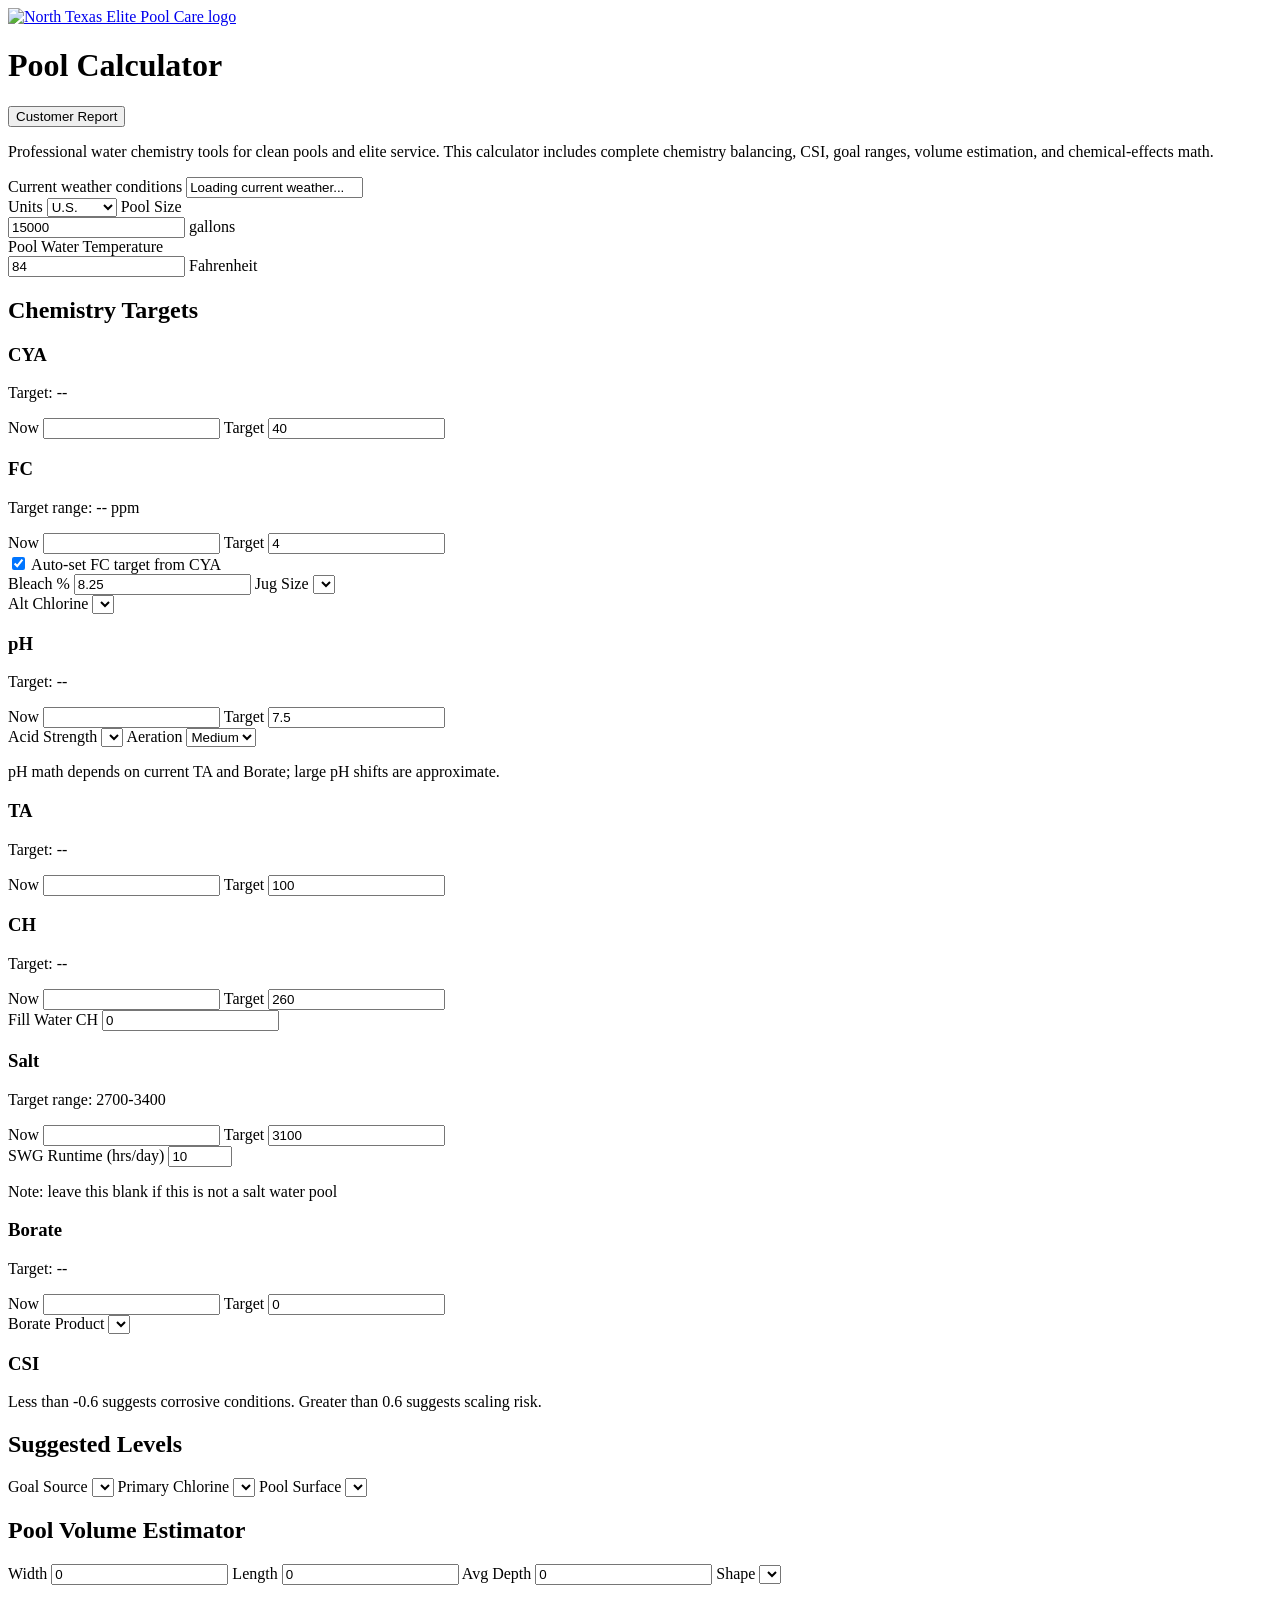
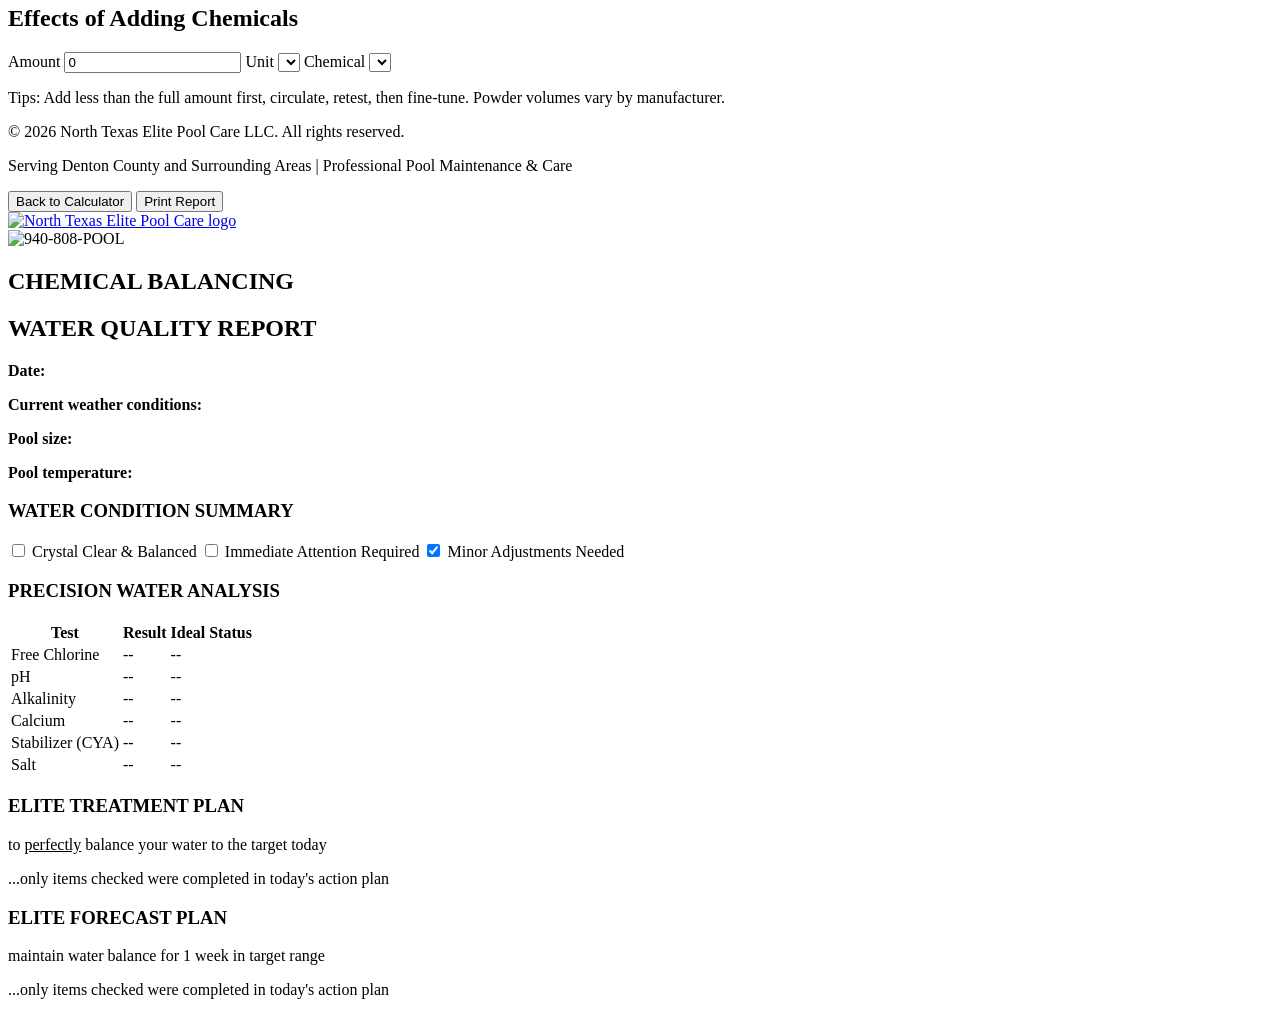
==== docs/index.html @ 8eae047b "Add LLC footer text to site and calculator" ====
<!doctype html>
<html lang="en">
  <head>
    <meta charset="UTF-8" />
    <meta name="viewport" content="width=device-width, initial-scale=1.0" />
    <title>North Texas Elite Pool Care - Pool Calculator</title>
    <link rel="preconnect" href="https://fonts.googleapis.com" />
    <link rel="preconnect" href="https://fonts.gstatic.com" crossorigin />
    <link href="https://fonts.googleapis.com/css2?family=Syne:wght@400;500;700;800&family=Space+Mono:wght@400;700&display=swap" rel="stylesheet" />
    <script type="module" crossorigin src="./assets/index-DfLsSyTU.js"></script>
    <link rel="stylesheet" crossorigin href="./assets/index-Meb5smCX.css">
  </head>
  <body>
    <div class="orb orb-one" aria-hidden="true"></div>
    <div class="orb orb-two" aria-hidden="true"></div>

    <main class="layout">
      <header class="hero panel reveal">
        <div class="brand-row">
          <a href="https://sharper4.github.io/NTXElitePoolCare/" aria-label="North Texas Elite Pool Care home">
            <img class="brand-logo" src="./PrimaryLogo.png" alt="North Texas Elite Pool Care logo" />
          </a>
          <div class="brand-title-actions">
            <h1>Pool Calculator</h1>
            <div class="hero-actions">
              <button id="open-report" type="button" class="action-btn">Customer Report</button>
            </div>
          </div>
        </div>
        <div class="hero-detail-row">
          <p class="hero-copy">
            Professional water chemistry tools for clean pools and elite service. This calculator includes
            complete chemistry balancing, CSI, goal ranges, volume estimation, and chemical-effects math.
          </p>
          <label id="weather-label" class="hero-weather"><span id="weather-label-text">Current weather conditions</span>
            <input id="weather-conditions" type="text" value="Loading current weather..." />
          </label>
        </div>
      </header>

      <section class="panel controls reveal stagger-1">
        <div class="grid three">
          <label>
            Units
            <select id="units">
              <option value="0">U.S.</option>
              <option value="1">Metric</option>
              <option value="2">Imperial</option>
            </select>
          </label>
          <label>
            Pool Size
            <div class="input-line">
              <input id="size" type="number" min="0" step="1" value="15000" />
              <span id="size-unit" class="unit-pill">gallons</span>
            </div>
          </label>
          <label>
            Pool Water Temperature
            <div class="input-line">
              <input id="temp" type="number" min="0" step="1" value="84" />
              <span id="temp-unit" class="unit-pill">Fahrenheit</span>
            </div>
          </label>
        </div>
      </section>

      <section id="service-details-section" class="panel reveal stagger-1" hidden>
        <div class="section-head">
          <h2>Service Details</h2>
        </div>
        <div class="grid three">
          <label>Customer
            <input id="customer-name" type="text" placeholder="Customer name" />
          </label>
          <label>Address
            <input id="customer-address" type="text" placeholder="Service address" />
          </label>
          <label>Technician
              <input id="technician-name" type="text" value="" />
          </label>
        </div>
      </section>

      <div hidden aria-hidden="true">
        <input id="tc-now" type="number" step="0.1" value="0" />
        <input id="phosphates-now" type="number" step="1" value="0" />
      </div>

      <section class="panel reveal stagger-2">
        <div class="section-head">
          <h2>Chemistry Targets</h2>
        </div>
        <div class="chem-grid">
          <article class="chem-card cya">
            <div class="chem-head">
              <h3>CYA</h3>
              <p id="cya-target-range" class="range-pill">Target: --</p>
            </div>
            <div class="pair">
              <label>Now <input id="cya-from" type="number" step="1" value="" /></label>
              <label>Target <input id="cya-to" type="number" step="1" value="40" /></label>
            </div>
            <div id="cya-result" class="result-block"></div>
          </article>

          <article class="chem-card fc">
            <div class="chem-head">
              <h3>FC</h3>
              <p id="fc-target-range" class="range-pill">Target range: -- ppm</p>
            </div>
            <div class="pair">
              <label>Now <input id="fc-from" type="number" step="0.1" value="" /></label>
              <label>Target <input id="fc-to" type="number" step="0.1" value="4" /></label>
            </div>
            <label class="check-line"><input id="fc-auto-target" type="checkbox" checked /> Auto-set FC target from CYA</label>
            <div class="mini-grid mini-grid-compact-two">
              <label>Bleach % <input id="fc-percent" type="number" step="0.1" value="8.25" /></label>
              <label>Jug Size
                <select id="fc-jug"></select>
              </label>
            </div>
            <div class="mini-grid">
              <label>Alt Chlorine
                <select id="fc-pop"></select>
              </label>
            </div>
            <div id="fc-result" class="result-block"></div>
          </article>

          <article class="chem-card ph">
            <div class="chem-head">
              <h3>pH</h3>
              <p id="ph-target-range" class="range-pill">Target: --</p>
            </div>
            <div class="pair">
              <label>Now <input id="ph-from" type="number" step="0.1" value="" /></label>
              <label>Target <input id="ph-to" type="number" step="0.1" value="7.5" /></label>
            </div>
            <div class="mini-grid">
              <label>Acid Strength
                <select id="ma-pop"></select>
              </label>
              <label>Aeration
                <select id="ph-aeration">
                  <option value="none">None</option>
                  <option value="low">Low</option>
                  <option value="medium" selected>Medium</option>
                  <option value="high">High</option>
                </select>
              </label>
            </div>
            <p class="note">pH math depends on current TA and Borate; large pH shifts are approximate.</p>
            <div id="ph-result" class="result-block"></div>
          </article>

          <article class="chem-card ta">
            <div class="chem-head">
              <h3>TA</h3>
              <p id="ta-target-range" class="range-pill">Target: --</p>
            </div>
            <div class="pair">
              <label>Now <input id="ta-from" type="number" step="1" value="" /></label>
              <label>Target <input id="ta-to" type="number" step="1" value="100" /></label>
            </div>
            <div id="ta-result" class="result-block"></div>
          </article>

          <article class="chem-card ch">
            <div class="chem-head">
              <h3>CH</h3>
              <p id="ch-target-range" class="range-pill">Target: --</p>
            </div>
            <div class="pair">
              <label>Now <input id="ch-from" type="number" step="1" value="" /></label>
              <label>Target <input id="ch-to" type="number" step="1" value="260" /></label>
            </div>
            <label>Fill Water CH <input id="ch-fill" type="number" step="1" value="0" /></label>
            <div id="ch-result" class="result-block"></div>
          </article>

          <article class="chem-card salt">
            <div class="chem-head">
              <h3>Salt</h3>
              <p id="salt-target-range" class="range-pill">Target range: 2700-3400</p>
            </div>
            <div class="pair">
              <label>Now <input id="salt-from" type="number" step="1" value="" /></label>
              <label>Target <input id="salt-to" type="number" step="1" value="3100" /></label>
            </div>
            <div class="pair">
              <label>SWG Runtime (hrs/day) <input id="swg-runtime" type="number" step="0.5" min="1" max="24" value="10" /></label>
            </div>
            <p class="note">Note: leave this blank if this is not a salt water pool</p>
            <div id="salt-result" class="result-block"></div>
          </article>

          <article class="chem-card bor">
            <div class="chem-head">
              <h3>Borate</h3>
              <p id="bor-target-range" class="range-pill">Target: --</p>
            </div>
            <div class="pair">
              <label>Now <input id="bor-from" type="number" step="1" value="" /></label>
              <label>Target <input id="bor-to" type="number" step="1" value="0" /></label>
            </div>
            <label>Borate Product
              <select id="bor-pop"></select>
            </label>
            <div id="bor-result" class="result-block"></div>
          </article>

          <article class="chem-card csi">
            <h3>CSI</h3>
            <div id="csi-result" class="result-block"></div>
            <p class="note">Less than -0.6 suggests corrosive conditions. Greater than 0.6 suggests scaling risk.</p>
          </article>
        </div>
      </section>

      <section class="panel reveal stagger-3">
        <div class="section-head">
          <h2>Suggested Levels</h2>
        </div>
        <div class="grid three">
          <label>Goal Source
            <select id="from-pop"></select>
          </label>
          <label>Primary Chlorine
            <select id="chlorine-pop"></select>
          </label>
          <label>Pool Surface
            <select id="surface-pop"></select>
          </label>
        </div>
        <div id="goal-result" class="result-block"></div>
      </section>

      <section class="grid two reveal stagger-4">
        <article class="panel">
          <h2>Pool Volume Estimator</h2>
          <div class="grid four">
            <label>Width <input id="sz-wid" type="number" step="0.1" value="0" /></label>
            <label>Length <input id="sz-len" type="number" step="0.1" value="0" /></label>
            <label>Avg Depth <input id="sz-deep" type="number" step="0.1" value="0" /></label>
            <label>Shape
              <select id="sz-pop"></select>
            </label>
          </div>
          <p id="sz-result" class="result-inline"></p>
        </article>

        <article class="panel">
          <h2>Effects of Adding Chemicals</h2>
          <div class="grid three">
            <label>Amount <input id="eff-oz" type="number" step="0.1" value="0" /></label>
            <label>Unit
              <select id="eff-unit"></select>
            </label>
            <label>Chemical
              <select id="eff-pop"></select>
            </label>
          </div>
          <p id="eff-result" class="result-inline"></p>
        </article>
      </section>

      <footer class="panel foot reveal stagger-5">
        <p>
          Tips: Add less than the full amount first, circulate, retest, then fine-tune. Powder volumes vary by manufacturer.
        </p>
        <p>&copy; 2026 North Texas Elite Pool Care LLC. All rights reserved.</p>
        <p>Serving Denton County and Surrounding Areas | Professional Pool Maintenance & Care</p>
      </footer>

      <section id="report-view" class="report-view">
        <div class="report-toolbar">
          <button id="back-to-app" type="button" class="action-btn subtle">Back to Calculator</button>
          <button id="print-report" type="button" class="action-btn">Print Report</button>
        </div>

        <article class="report-sheet">
          <header class="report-header">
            <a href="https://sharper4.github.io/NTXElitePoolCare/" aria-label="North Texas Elite Pool Care home">
              <img class="report-logo" src="./LogoAlone.png" alt="North Texas Elite Pool Care logo" />
            </a>
            <div class="report-header-center">
              <img class="report-phone-img" src="./PhoneNumber.png" alt="940-808-POOL" />
            </div>
            <div class="report-header-title">
              <h2>CHEMICAL BALANCING</h2>
              <h2>WATER QUALITY REPORT</h2>
            </div>
          </header>

          <section class="report-meta">
            <p id="r-row-customer" hidden><strong>Customer:</strong> <span id="r-customer"></span></p>
            <p id="r-row-address" hidden><strong>Address:</strong> <span id="r-address"></span></p>
            <p><strong>Date:</strong> <span id="r-date"></span></p>
            <p id="r-row-technician" hidden><strong>Technician:</strong> <span id="r-technician"></span></p>
            <p><strong>Current weather conditions:</strong> <span id="r-weather"></span></p>
            <p><strong>Pool size:</strong> <span id="r-pool-size"></span></p>
            <p><strong>Pool temperature:</strong> <span id="r-pool-temp"></span></p>
          </section>

          <section class="report-block">
            <h3>WATER CONDITION SUMMARY</h3>
            <div class="condition-three-col check-row">
              <label><input id="status-clear" type="checkbox" /> Crystal Clear &amp; Balanced</label>
              <label><input id="status-immediate" type="checkbox" /> Immediate Attention Required</label>
              <label><input id="status-minor" type="checkbox" checked /> Minor Adjustments Needed</label>
            </div>
          </section>

          <section class="report-block">
            <h3>PRECISION WATER ANALYSIS</h3>
            <table class="report-table">
              <thead>
                <tr>
                  <th>Test</th>
                  <th>Result</th>
                  <th>Ideal</th>
                  <th>Status</th>
                </tr>
              </thead>
              <tbody>
                <tr><td>Free Chlorine</td><td id="r-fc">--</td><td id="ideal-fc">--</td><td id="s-fc"></td></tr>
                <tr><td>pH</td><td id="r-ph">--</td><td id="ideal-ph">--</td><td id="s-ph"></td></tr>
                <tr><td>Alkalinity</td><td id="r-ta">--</td><td id="ideal-ta">--</td><td id="s-ta"></td></tr>
                <tr><td>Calcium</td><td id="r-ch">--</td><td id="ideal-ch">--</td><td id="s-ch"></td></tr>
                <tr><td>Stabilizer (CYA)</td><td id="r-cya">--</td><td id="ideal-cya">--</td><td id="s-cya"></td></tr>
                <tr><td>Salt</td><td id="r-salt">--</td><td id="ideal-salt">--</td><td id="s-salt"></td></tr>
              </tbody>
            </table>
          </section>

          <section class="report-block report-two-col">
            <div>
              <div class="report-title-row">
                <h3>ELITE TREATMENT PLAN</h3>
                <p class="report-note-inline">to <u>perfectly</u> balance your water to the target today</p>
              </div>
              <ul id="r-treatment-list" class="check-list chemical-checklist"></ul>
              <p class="report-note-muted">...only items checked were completed in today's action plan</p>
            </div>
            <div>
              <div class="report-title-row">
                <h3>ELITE FORECAST PLAN</h3>
                <p class="report-note-inline">maintain water balance for 1 week in target range</p>
              </div>
              <ul id="r-forecast-list" class="check-list chemical-checklist"></ul>
              <p class="report-note-muted">...only items checked were completed in today's action plan</p>
            </div>
          </section>

          <section id="report-tech-insights" class="report-block" hidden>
            <h3>TECHNICIAN INSIGHTS</h3>
            <textarea id="r-insights" rows="2">Water chemistry adjusted based on maintaining target levels for one week. Continue circulation and retest as scheduled.</textarea>
          </section>

          <section id="report-elite-difference" class="report-block" hidden>
            <h3>THE ELITE DIFFERENCE</h3>
            <p>We do not just clean pools, we protect your investment.</p>
            <ul class="check-list static static-grid">
              <li>Precision water chemistry (not guesswork)</li>
              <li>Pro-grade chemicals &amp; equipment</li>
              <li>Consistent, reliable weekly service</li>
              <li>Clear communication every visit</li>
            </ul>
          </section>
        </article>
      </section>
    </main>

  </body>
</html>
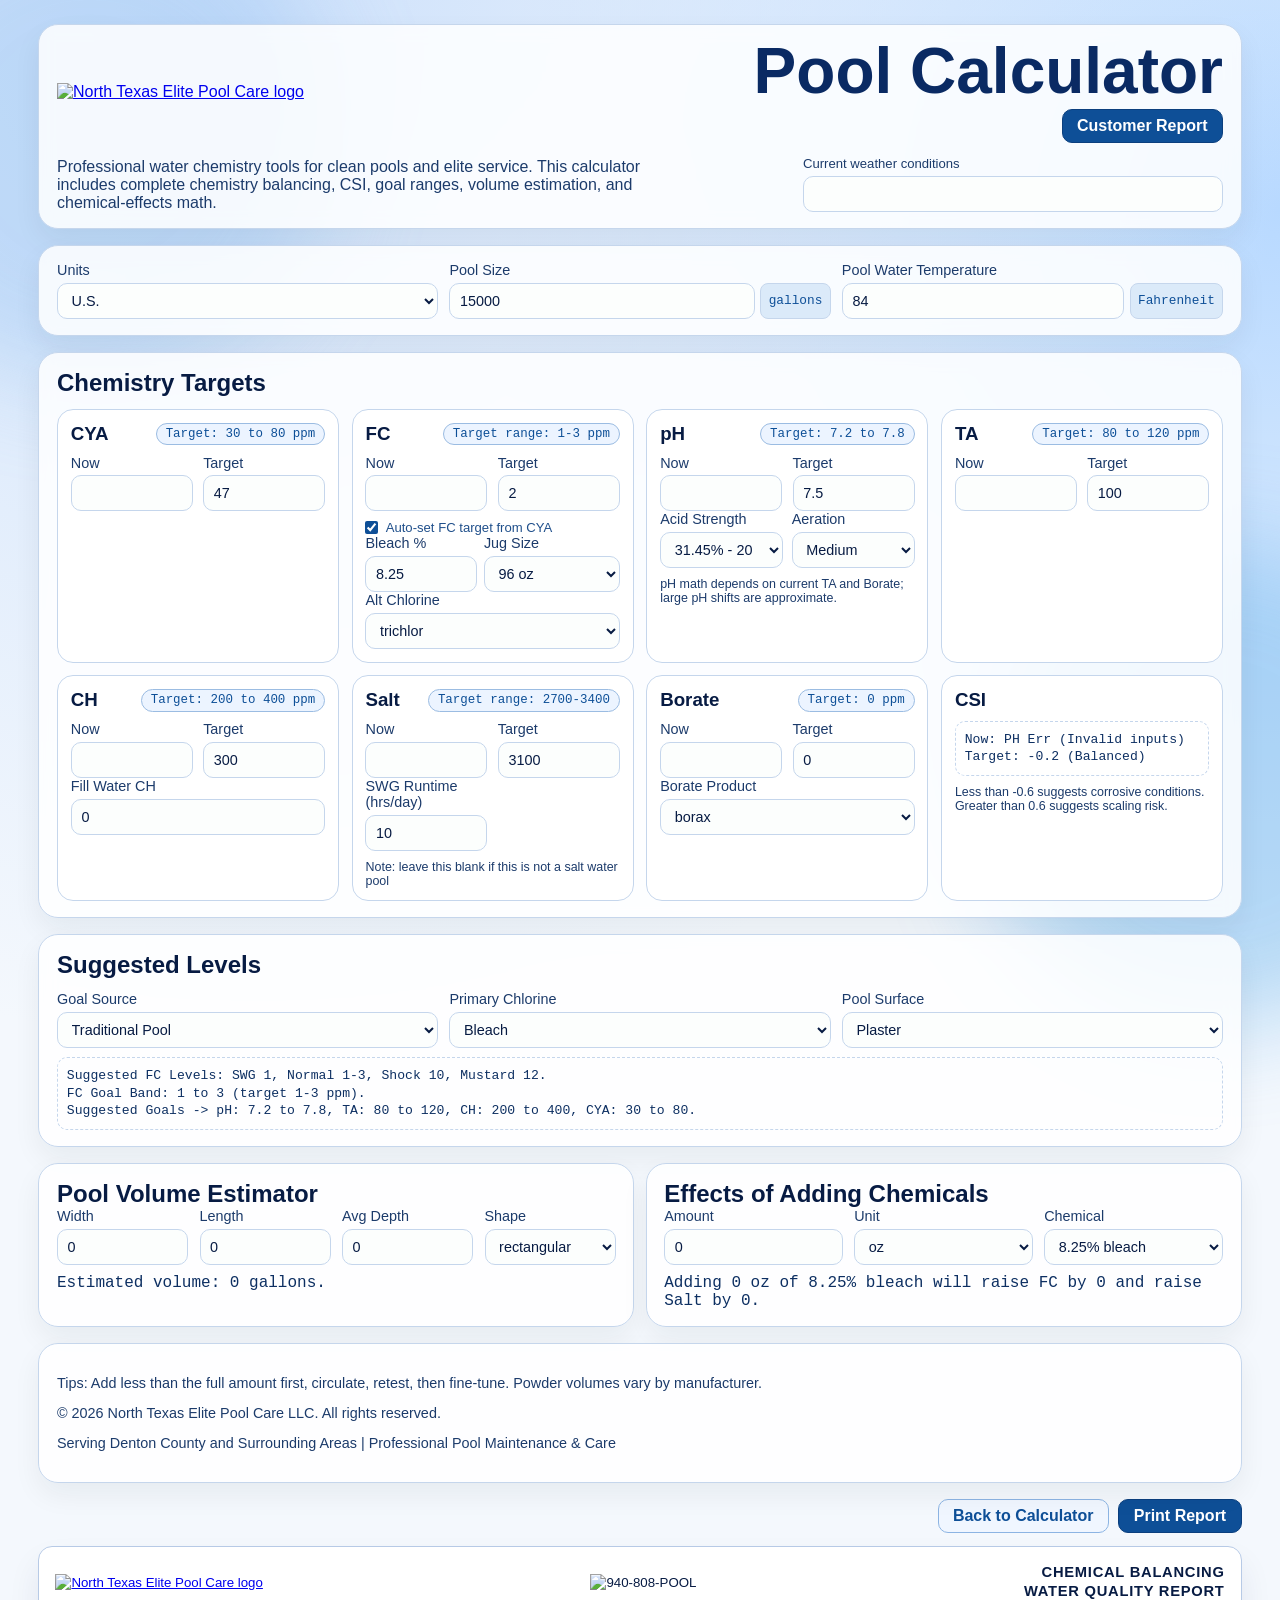
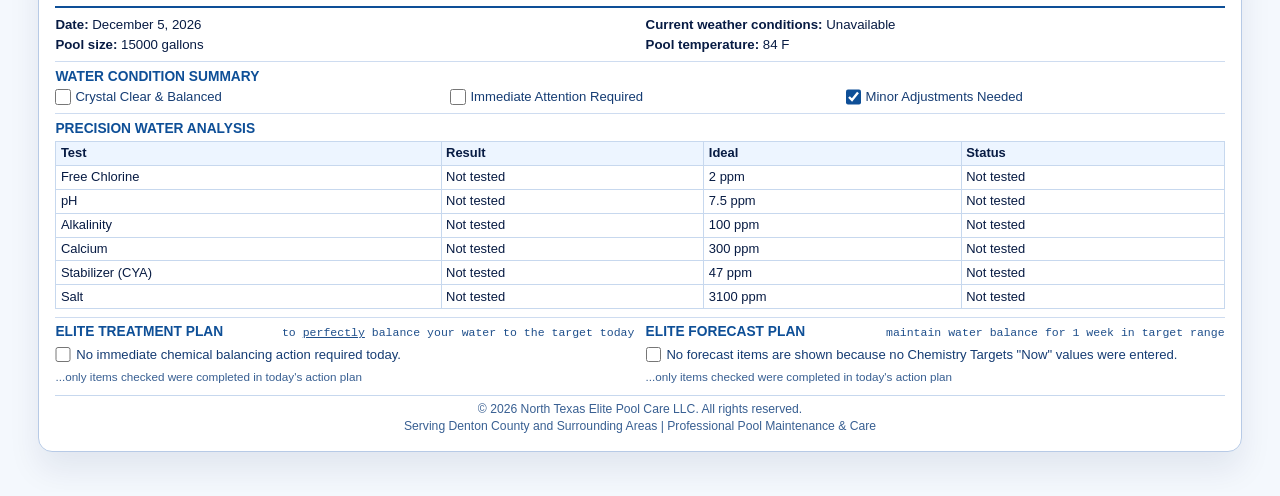
==== commit dac8aa55: "Update report controls, notes sizing, and disclaimer styling" ====
--- a/docs/index.html
+++ b/docs/index.html
@@ -368,6 +368,11 @@
               <li>Clear communication every visit</li>
             </ul>
           </section>
+
+            <footer class="report-footer-note">
+              <p>&copy; 2026 North Texas Elite Pool Care LLC. All rights reserved.</p>
+              <p>Serving Denton County and Surrounding Areas | Professional Pool Maintenance &amp; Care</p>
+            </footer>
         </article>
       </section>
     </main>
--- a/docs/assets/index-Meb5smCX.css
+++ b/docs/assets/index-Meb5smCX.css
@@ -0,0 +1 @@
+:root{--bg:#f4f8fd;--ink:#071b43;--muted:#1c3b6b;--line:#c5d6ec;--panel:#ffffffd9;--brand:#0e4f97;--brand-soft:#dbeaf9;--warn:#a14d00;--danger:#8d1f20;--ok:#17653f}*{box-sizing:border-box}html,body{min-height:100%;margin:0}body{color:var(--ink);background:radial-gradient(circle at 20% 0%, #cfe2fb 0%, transparent 45%), radial-gradient(circle at 100% 10%, #b8d9ff 0%, transparent 35%), var(--bg);font-family:Syne,sans-serif}.layout{gap:1rem;width:min(1220px,94vw);margin:1.5rem auto 2.5rem;display:grid}.orb{z-index:-1;filter:blur(50px);opacity:.35;pointer-events:none;border-radius:50%;width:38vw;height:38vw;position:fixed}.orb-one{background:#8bbcf1;top:-8vw;left:-12vw}.orb-two{background:#4ba4e9;bottom:-10vw;right:-14vw}.panel{border:1px solid var(--line);background:var(--panel);-webkit-backdrop-filter:blur(8px);backdrop-filter:blur(8px);border-radius:20px;padding:1rem 1.1rem;box-shadow:0 12px 28px #0f22200f}.hero h1{color:#0a2a63;margin:0;font-size:clamp(2.4rem,6vw,4rem);line-height:.95}.brand-row{justify-content:space-between;align-items:center;gap:1rem;display:flex}.brand-title-actions{flex-direction:column;align-items:flex-end;gap:.45rem;display:flex}.brand-logo{object-fit:contain;width:min(44vw,290px);height:auto}.eyebrow{letter-spacing:.08em;text-transform:uppercase;color:var(--brand);margin:0;font-family:Space Mono,monospace;font-size:.75rem}.hero-copy{max-width:70ch;color:var(--muted);margin:0}.hero-detail-row{grid-template-columns:minmax(0,1fr) minmax(300px,420px);align-items:end;gap:.9rem;margin-top:.8rem;display:grid}.hero-weather{justify-self:end;width:100%;max-width:420px;font-size:.82rem}.hero-actions{margin-top:0}.action-btn{color:#fff;font:inherit;cursor:pointer;background:#0e4f97;border:1px solid #0b3f7e;border-radius:10px;padding:.45rem .9rem;font-weight:700}.action-btn:hover{background:#0c4583}.action-btn.subtle{color:#0e4f97;background:#f0f6ff;border-color:#8cb4e3}h2,h3{margin:0}.section-head{margin-bottom:.75rem}.service-head{justify-content:space-between;align-items:end;gap:.8rem;display:flex}.service-weather{min-width:320px;max-width:420px;font-size:.82rem}.status{color:var(--muted);margin-top:.35rem;font-size:.9rem}.chem-grid{grid-template-columns:repeat(auto-fit,minmax(260px,1fr));gap:.8rem;display:grid}.chem-card{border:1px solid var(--line);background:#fff;border-radius:16px;padding:.8rem}.chem-card.within-range{background:#f2fbf5;border-color:#1f8f4d;box-shadow:inset 0 0 0 1px #1f8f4d33}.chem-card.out-of-range{background:#fff4f5;border-color:#cc3b3f;box-shadow:inset 0 0 0 1px #cc3b3f33}.chem-card h3{margin-bottom:.6rem}.chem-head{justify-content:space-between;align-items:center;gap:.5rem;margin-bottom:.6rem;display:flex}.chem-head h3{margin-bottom:0}.grid{gap:.7rem;display:grid}.grid.two{grid-template-columns:repeat(2,minmax(0,1fr))}.grid.three{grid-template-columns:repeat(3,minmax(0,1fr))}.grid.four{grid-template-columns:repeat(4,minmax(0,1fr))}.pair{grid-template-columns:repeat(2,minmax(0,1fr));gap:.65rem;display:grid}.mini-grid{grid-template-columns:repeat(auto-fit,minmax(120px,1fr));gap:.55rem;display:grid}.mini-grid-compact-two{grid-template-columns:minmax(0,.9fr) minmax(0,1.1fr);gap:.45rem}label{color:var(--muted);gap:.3rem;font-size:.9rem;display:grid}input,select{border:1px solid var(--line);width:100%;min-height:2.25rem;font:inherit;color:var(--ink);background:#fcfefd;border-radius:10px;padding:.35rem .6rem}input[type=checkbox]{accent-color:#0e4f97;width:.95rem;height:.95rem;min-height:0;margin:0;padding:0}input:focus,select:focus{border-color:var(--brand);outline:2px solid #9bddd3}.input-line{gap:.35rem;display:flex}.unit-pill{border:1px solid var(--line);background:var(--brand-soft);color:var(--brand);white-space:nowrap;border-radius:8px;justify-content:center;align-items:center;padding:0 .45rem;font-family:Space Mono,monospace;font-size:.8rem;display:inline-flex}.result-block{border:1px dashed var(--line);color:#0d2f62;border-radius:10px;min-height:3.2rem;margin-top:.55rem;padding:.55rem;font-family:Space Mono,monospace;font-size:.82rem;line-height:1.35}.chem-card:not(.csi) .result-block{display:none}.result-inline{color:#0d2f62;margin:.6rem 0 0;font-family:Space Mono,monospace}.range-pill{color:#0d4f97;background:#ecf4ff;border:1px solid #9bbce2;border-radius:999px;margin:0;padding:.2rem .55rem;font-family:Space Mono,monospace;font-size:.78rem;display:inline-flex}.check-line{color:#1f4f8b;align-items:flex-start;gap:.45rem;margin-top:.55rem;font-size:.82rem;display:flex}.check-line input{width:auto;min-height:auto}.note{color:var(--muted);margin:.55rem 0 0;font-size:.78rem}.foot{color:var(--muted);font-size:.9rem}.report-view{gap:.8rem;display:grid}.report-toolbar{justify-content:flex-end;gap:.6rem;display:flex}.report-sheet{background:#fff;border:1px solid #b7cae6;border-radius:14px;padding:1rem;font-size:.83rem;line-height:1.28;box-shadow:0 18px 32px #061f4714}.report-header{border-bottom:2px solid #0e4f97;justify-content:space-between;align-items:center;gap:.8rem;margin-bottom:.5rem;padding-bottom:.3rem;display:flex}.report-logo{object-fit:contain;flex-shrink:0;width:auto;height:5rem}.report-header-center{flex:1;justify-content:center;align-items:center;display:flex}.report-phone{color:#0e4f97;letter-spacing:.04em;text-align:center;white-space:nowrap;margin:0;font-size:1.05rem;font-weight:700}.report-phone-img{object-fit:contain;width:auto;max-height:3rem}.report-header-title{flex-direction:column;align-items:flex-end;gap:0;display:flex}.report-header-title h2{text-align:right;letter-spacing:.05em;margin:0;font-size:.92rem;line-height:1.3}.report-meta{grid-template-columns:repeat(2,minmax(0,1fr));gap:.2rem .7rem;margin-bottom:.5rem;display:grid}.report-meta p{margin:0}.report-block{border-top:1px solid #cedcf0;margin-top:.45rem;padding-top:.35rem}.report-block h3{color:#0e4f97;margin:0 0 .2rem;font-size:.86rem}.report-title-row{justify-content:space-between;align-items:baseline;gap:.45rem;display:flex}.report-note-inline{color:#1f4f8b;text-align:right;white-space:nowrap;margin:0;font-family:Space Mono,monospace;font-size:.72rem}.report-note-muted{color:#385f92;margin:.2rem 0 0;font-size:.73rem}.report-two-col{grid-template-columns:repeat(2,minmax(0,1fr));gap:.7rem;display:grid}.report-table{border-collapse:collapse;width:100%;font-size:.81rem}.report-table th,.report-table td{border:1px solid #c7d8ee;padding:.2rem .28rem}.report-table th{text-align:left;background:#edf5ff}.check-row{flex-wrap:wrap;gap:.7rem;margin:.25rem 0;display:flex}.condition-three-col{grid-template-columns:repeat(3,minmax(0,1fr));gap:.5rem 1rem;display:grid}.condition-issues-col label:last-child{grid-column:1/-1}.check-row label,.check-list label{color:#153c73;align-items:flex-start;gap:.3rem;font-size:.82rem;display:inline-flex}.check-row input[type=checkbox],.check-list input[type=checkbox],.chemical-checklist input[type=checkbox],.check-list.chemical-checklist input[type=checkbox]{flex-shrink:0;width:.95rem;min-width:.95rem;height:.95rem;min-height:0;margin:0;padding:0}.check-list{margin:.2rem 0 0;padding-left:1rem}.check-list li{margin:.12rem 0}.check-list.static li{margin:.08rem 0}.static-grid{grid-template-columns:repeat(2,minmax(0,1fr));gap:.08rem .8rem;padding-left:.9rem;display:grid}.static-grid li{margin:0}.next-steps-grid{grid-template-columns:repeat(2,minmax(0,1fr));gap:.2rem .6rem;padding-left:0;list-style:none;display:grid}.next-steps-grid .retest-item{grid-column:1/-1}.chemical-checklist{padding-left:0;list-style:none}.chemical-checklist li{margin:.12rem 0}.chemical-checklist label{align-items:flex-start;gap:.35rem;display:inline-flex}.chemical-checklist input{width:auto;min-height:auto;margin-top:.1rem}.report-table tr.needs-attention-row td{font-weight:700}.report-contact{border-top:1px solid #c7d8ee;gap:.08rem;margin-top:.5rem;padding-top:.35rem;display:grid}.report-footer-note{border-top:1px solid #c7d8ee;color:#385f92;text-align:center;gap:.08rem;margin-top:.65rem;padding-top:.4rem;font-size:.76rem;display:grid}.report-footer-note p{margin:0}.inline-text{width:9.6rem;min-height:1.55rem;font:inherit;border:1px solid #bdd2ee;border-radius:6px;padding:.15rem .25rem}#r-insights{resize:vertical;width:100%;min-height:calc(2lh + .8rem);font:inherit;border:1px solid #bdd2ee;border-radius:6px;padding:.28rem;line-height:1.35}body.report-mode .orb,body.report-mode .hero,body.report-mode .controls,body.report-mode .panel.reveal.stagger-2,body.report-mode .panel.reveal.stagger-3,body.report-mode .grid.two.reveal.stagger-4,body.report-mode .foot{display:none}body.report-mode{background:#edf3fb}@page{size:Letter portrait;margin:.25in}@media print{body{background:#fff;font-size:10.55pt}.orb,.hero,.controls,.panel.reveal.stagger-1,.panel.reveal.stagger-2,.panel.reveal.stagger-3,.grid.two.reveal.stagger-4,.foot,.report-toolbar{display:none!important}.layout{gap:0;width:100%;margin:0}.report-view{display:block!important}.report-sheet{box-shadow:none;border:0;border-radius:0;padding:0;font-size:10.15pt;line-height:1.14}.report-header{margin-bottom:.2rem;padding-bottom:.18rem}.report-logo{height:4.2rem}.report-phone-img{max-height:2.2rem}.report-header-title h2{font-size:.92rem;line-height:1.25}.next-steps-grid{grid-template-columns:repeat(3,minmax(0,1fr));gap:.1rem .35rem}.next-steps-grid li{break-inside:avoid;margin:0}.next-steps-grid label{white-space:nowrap}.next-steps-grid .retest-item{grid-column:1/-1}.next-steps-grid .retest-item label{white-space:normal}.report-header-title h2{font-size:1rem}.report-meta{gap:.08rem .4rem;margin-bottom:.25rem}.report-block{margin-top:.25rem;padding-top:.18rem}.report-block h3{margin-bottom:.1rem;font-size:.95rem}.report-note-inline{font-size:.72rem}.report-note-muted{margin-top:.1rem;font-size:.8rem}.report-two-col{gap:.35rem}.report-table{font-size:9.8pt}.report-table th,.report-table td{padding:.12rem .2rem}.check-row{gap:.25rem .5rem;margin:.08rem 0}.condition-three-col{gap:.1rem .6rem}.condition-three-col label{white-space:nowrap}.check-row label,.check-list label{gap:.18rem;font-size:.88rem}.check-list{margin-top:.08rem;padding-left:.72rem}.check-list li,.check-list.static li{margin:.02rem 0}.static-grid{gap:.04rem .55rem;padding-left:.78rem}.report-footer-note{margin-top:.35rem;padding-top:.18rem;font-size:.72rem}#r-insights{resize:none;max-height:none;min-height:calc(2lh);font-size:.883rem;line-height:1.2;overflow:visible;height:auto!important}#r-insights,.inline-text{border:0;min-height:0;padding:0}.inline-text{width:5.8rem}}.reveal{animation:.56s both rise}.stagger-1{animation-delay:70ms}.stagger-2{animation-delay:.11s}.stagger-3{animation-delay:.15s}.stagger-4{animation-delay:.19s}.stagger-5{animation-delay:.22s}@keyframes rise{0%{opacity:0;transform:translateY(10px)}to{opacity:1;transform:translateY(0)}}@media (width<=980px){.grid.two,.grid.three,.grid.four,.report-two-col{grid-template-columns:1fr}.report-title-row{flex-direction:column;align-items:flex-start;gap:.08rem}.report-note-inline{text-align:left}.service-head{flex-direction:column;align-items:stretch}.service-weather{min-width:0;max-width:none}.next-steps-grid{grid-template-columns:1fr}.condition-three-col{grid-template-columns:1fr;gap:.25rem .5rem}.condition-three-col label{white-space:normal;align-items:flex-start}.condition-issues-col .inline-text{width:100%}.brand-row{flex-direction:column;align-items:flex-start}.brand-title-actions{align-items:flex-start}.brand-logo{width:min(80vw,320px)}.hero-detail-row{grid-template-columns:1fr}.hero-weather{justify-self:stretch;max-width:none}.check-row input[type=checkbox],.check-list input[type=checkbox],.chemical-checklist input[type=checkbox]{width:1rem;height:1rem;min-height:0;margin:0;padding:0}}@media (width<=600px){.chem-grid,.mini-grid,.mini-grid-compact-two{grid-template-columns:1fr}.pair{flex-direction:column}}@media print{.condition-three-col input[type=checkbox],.next-steps-grid input[type=checkbox]{width:.78rem;height:.78rem;min-height:0;margin:0;padding:0}.next-steps-grid{grid-template-columns:repeat(3,minmax(0,1fr))!important}.next-steps-grid .retest-item{grid-column:1/-1!important}}
